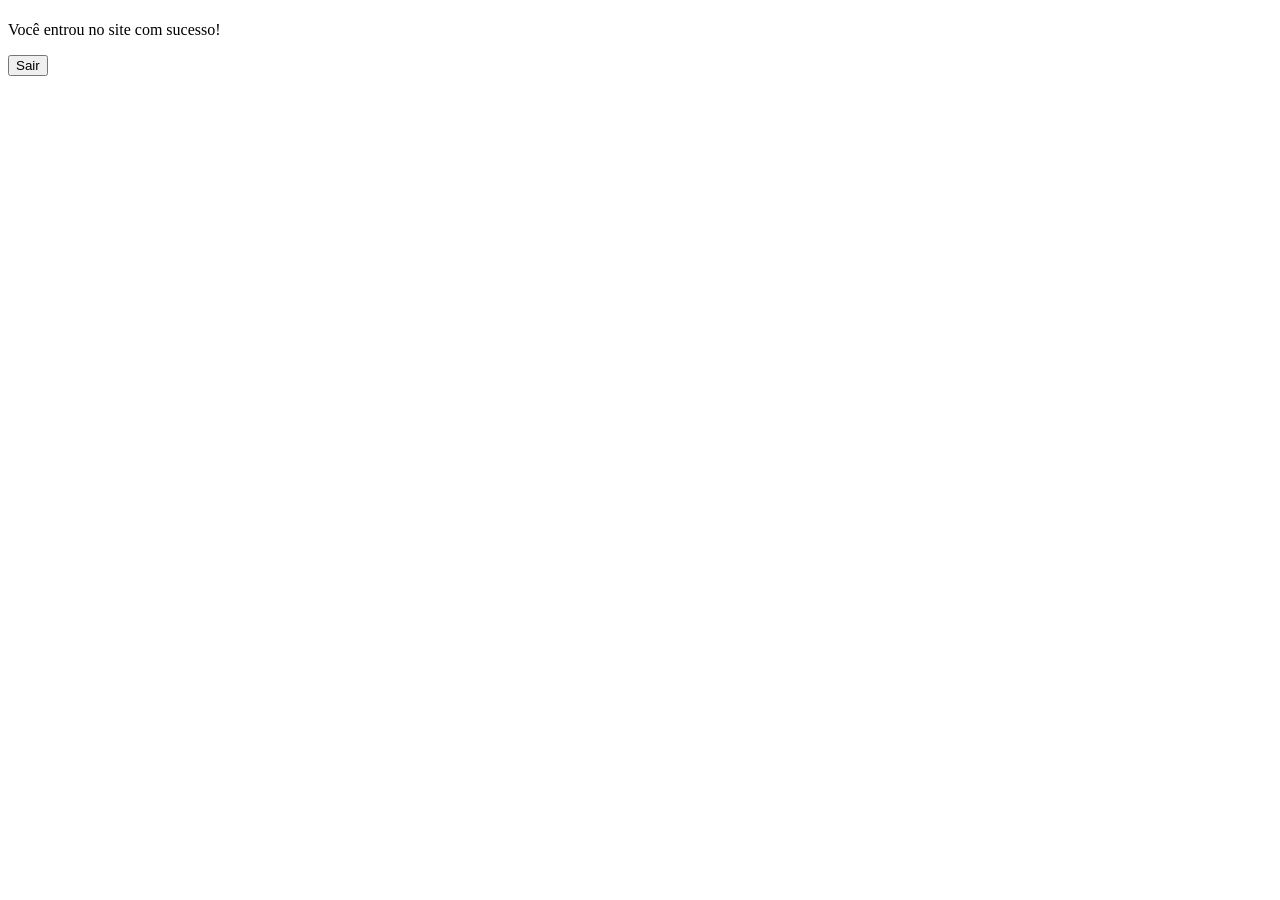
==== meu projeto/bemvindo.html @ 54e6b90a "no index: foi adicionado um formulario para cadastro no login: foi feito a area para adicionar sua i" ====
<!DOCTYPE html>
<html lang="pt-br">

<head>
    <meta charset="UTF-8">
    <meta name="viewport" content="width=device-width, initial-scale=1.0">

    <title>Bem-vindo</title>

    <link rel="stylesheet" href="style.css">
</head>

<body>

    <div class="container">

        <h1 id="bemVindo"></h1>

        <p>
            Você entrou no site com sucesso!
        </p>

        <button onclick="sair()">
            Sair
        </button>

    </div>

</body>

</html>
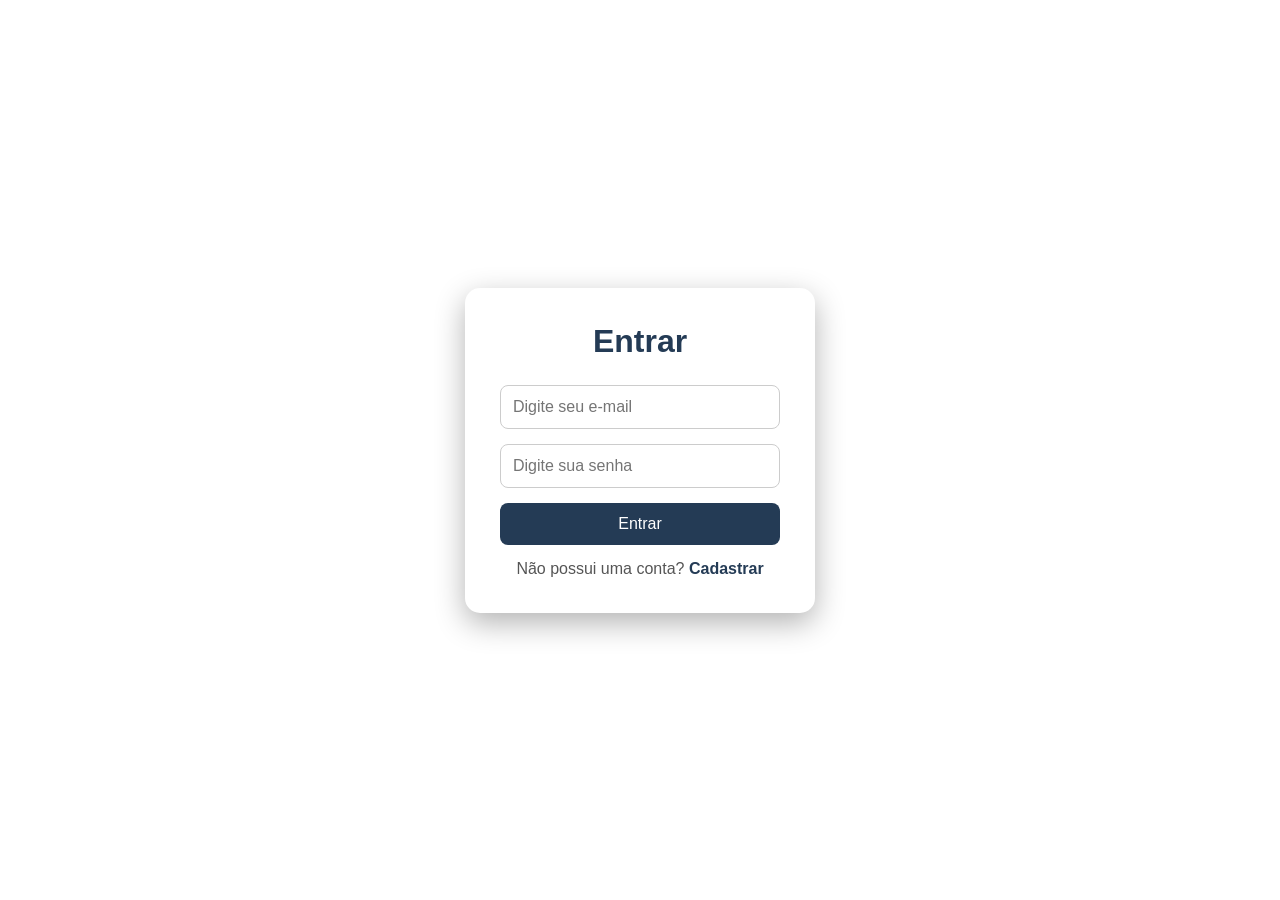
==== commit 792cd452: "bemvindo: adicionei o canal que puxa o js até o html" ====
--- a/meu projeto/bemvindo.html
+++ b/meu projeto/bemvindo.html
@@ -26,6 +26,8 @@
 
     </div>
 
+    <script src="script.js"></script>
+
 </body>
 
 </html>
--- a/meu projeto/style.css
+++ b/meu projeto/style.css
@@ -0,0 +1,112 @@
+*{
+    margin: 0;
+    padding: 0;
+    box-sizing: border-box;
+}
+
+body {
+    font-family: Arial, sans-serif;
+
+    background: linear-grandient(
+        135deg,
+        #141e30,
+        #243e55
+    );
+
+    min-height: 100vh;
+
+    display: flex;
+    justify-content: center;
+    align-items: center;
+}
+
+.container {
+    background: white;
+
+    width: 350px;
+
+    padding: 35px;
+
+    border-radius: 15px;
+
+    box-shadow: 0 10px 30px rgba(0, 0, 0, 0.3);
+
+    text-align: center;
+}
+
+h1 {
+    margin-bottom: 25px;
+
+    color: #243b55;
+}
+
+input {
+    width: 100%;
+
+    padding: 12px;
+
+    margin-bottom: 15px;
+
+    border: 1px solid #ccc;
+
+    border-radius: 8px;
+
+    font-size: 16px;
+
+    outline: none;
+}
+
+input:focus {
+    border-color: #243b55;
+}
+
+button {
+    width: 100%;
+
+    padding: 12px;
+
+    border: none;
+
+    border-radius: 8px;
+
+    background: #243b55;
+
+    color: white;
+
+    font-size: 16px;
+
+    cursor: pointer;
+
+    transition: 0.3s;
+}
+
+button:hover {
+    background: #141e30;
+
+    transform: scale(1.02);
+}
+
+p {
+    margin-top: 15px;
+
+    color: #555;
+}
+
+a {
+    color: #243b55;
+
+    font-weight: bold;
+
+    text-decoration: none;
+}
+
+a:hover {
+    text-decoration: underline;
+}
+
+#mensagem,
+#mensagemLogin {
+    color: red;
+
+    font-weight: bold;
+}
